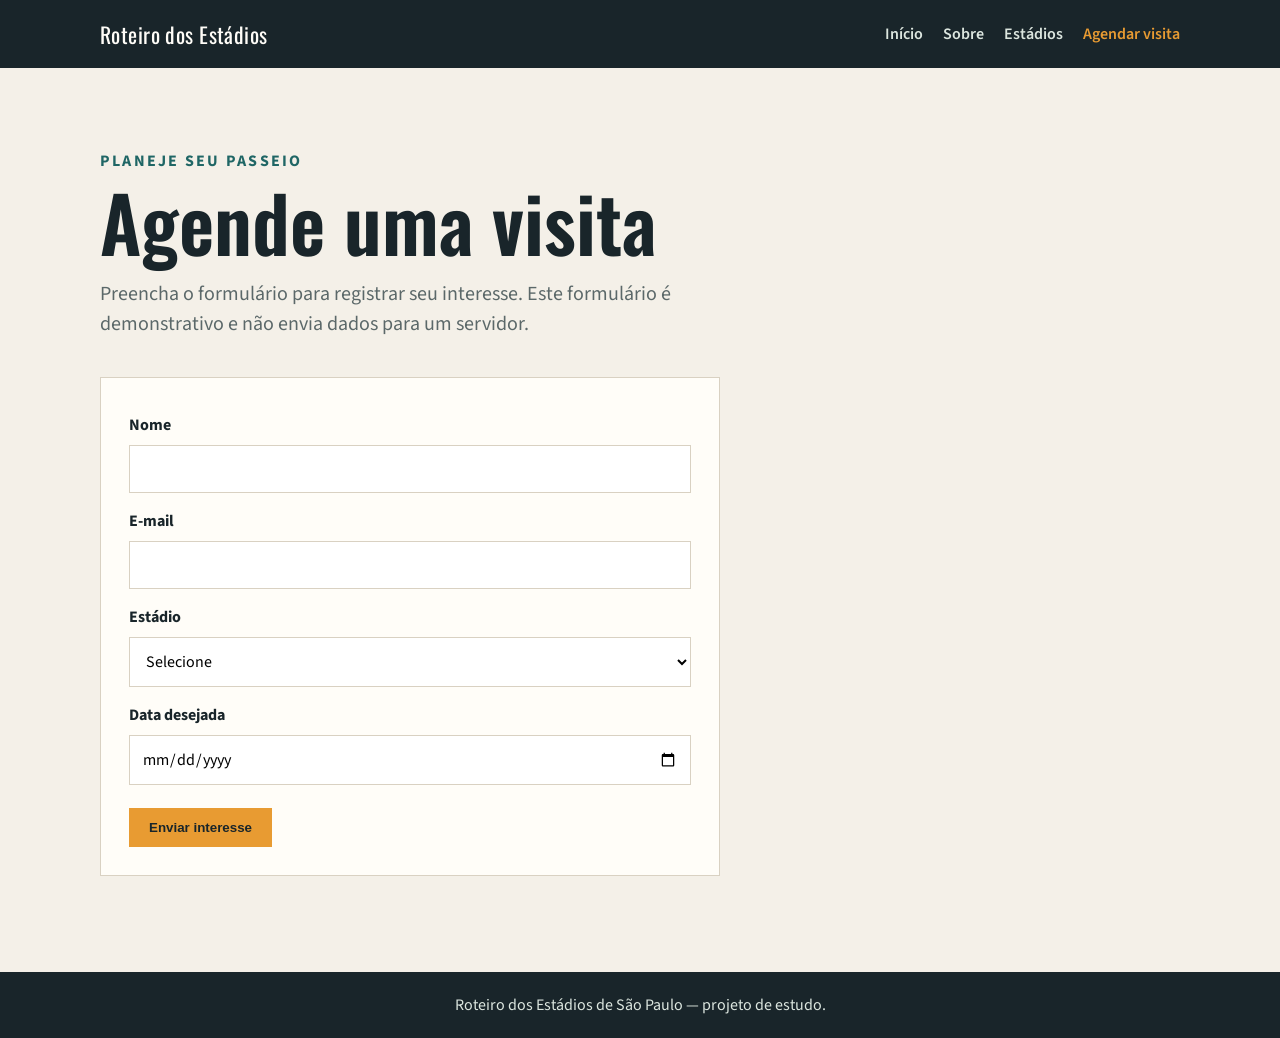
==== contato.html @ d47dc002 "|Criar paginas do site" ====
<!DOCTYPE html>
<html lang="pt-br">
<head>
  <meta charset="UTF-8" />
  <meta name="viewport" content="width=device-width, initial-scale=1.0" />
  <title>Agendar visita | Roteiro dos Estádios</title>
  <link rel="stylesheet" href="css/style.css" />
</head>
<body>
  <nav class="navbar">
    <div class="container nav-content">
      <a class="navbar-brand" href="inicio.html">Roteiro dos Estádios</a>
      <div class="nav-links">
        <a href="inicio.html">Início</a>
        <a href="sobre.html">Sobre</a>
        <a href="estadios.html">Estádios</a>
        <a class="active" href="contato.html">Agendar visita</a>
      </div>
    </div>
  </nav>

  <main class="page-content container">
    <p class="eyebrow">Planeje seu passeio</p>
    <h1>Agende uma visita</h1>
    <p class="lead">Preencha o formulário para registrar seu interesse. Este formulário é demonstrativo e não envia dados para um servidor.</p>
    <form class="visit-form" action="#" method="post">
      <label for="nome">Nome</label>
      <input id="nome" name="nome" type="text" required />
      <label for="email">E-mail</label>
      <input id="email" name="email" type="email" required />
      <label for="estadio">Estádio</label>
      <select id="estadio" name="estadio" required>
        <option value="">Selecione</option>
        <option>Neo Química Arena</option>
        <option>Allianz Parque</option>
        <option>Morumbis</option>
      </select>
      <label for="data">Data desejada</label>
      <input id="data" name="data" type="date" />
      <button class="btn-amber" type="submit">Enviar interesse</button>
    </form>
  </main>

  <footer><p>Roteiro dos Estádios de São Paulo — projeto de estudo.</p></footer>
</body>
</html>
---- css/style.css ----
@import url('https://fonts.googleapis.com/css2?family=Oswald:wght@600&family=Source+Sans+3:wght@400;600;700&display=swap');

:root {
  --ink: #19252a;
  --muted: #5b6869;
  --paper: #f4f0e8;
  --cream: #fffdf8;
  --amber: #e89b32;
  --teal: #1f6665;
  --line: #d9d1c2;
}

* { box-sizing: border-box; }
body { margin: 0; color: var(--ink); background: var(--paper); font-family: 'Source Sans 3', sans-serif; }
.container { width: min(1080px, calc(100% - 40px)); margin: 0 auto; }
.navbar { background: var(--ink); padding: 18px 0; }
.nav-content { display: flex; align-items: center; justify-content: space-between; gap: 24px; }
.navbar-brand { color: #fffdf8; font-family: Oswald, sans-serif; font-size: 1.35rem; text-decoration: none; letter-spacing: .02em; }
.nav-links { display: flex; flex-wrap: wrap; gap: 20px; }
.nav-links a { color: #dce6df; text-decoration: none; font-weight: 600; }
.nav-links a:hover, .nav-links .active { color: var(--amber); }
.page-content { min-height: calc(100vh - 142px); padding: 82px 0 96px; }
.eyebrow { margin: 0 0 12px; color: var(--teal); font-weight: 700; text-transform: uppercase; letter-spacing: .14em; }
h1, h2 { font-family: Oswald, sans-serif; font-weight: 600; }
h1 { max-width: 760px; margin: 0 0 20px; font-size: clamp(2.5rem, 6vw, 5rem); line-height: .98; }
h2 { margin: 0 0 10px; }
.lead { max-width: 680px; color: var(--muted); font-size: 1.25rem; line-height: 1.5; }
.content-grid { display: grid; grid-template-columns: repeat(2, 1fr); gap: 20px; margin-top: 48px; }
.info-panel, .stadium-item, .visit-form { background: var(--cream); border: 1px solid var(--line); }
.info-panel { padding: 28px; }
.info-panel p, .stadium-item p { color: var(--muted); line-height: 1.5; margin: 0; }
.stadium-list { margin-top: 44px; }
.stadium-item { display: flex; align-items: flex-start; gap: 28px; padding: 28px; border-bottom: 0; }
.stadium-item:last-child { border-bottom: 1px solid var(--line); }
.number { color: var(--amber); font-family: Oswald, sans-serif; font-size: 2rem; }
.visit-form { display: grid; gap: 9px; max-width: 620px; margin-top: 38px; padding: 28px; }
.visit-form label { font-weight: 700; margin-top: 8px; }
.visit-form input, .visit-form select { width: 100%; padding: 12px; border: 1px solid var(--line); background: #fff; font: inherit; }
.btn-amber { display: inline-block; width: fit-content; border: 0; padding: 12px 20px; margin-top: 14px; background: var(--amber); color: var(--ink); font-weight: 700; text-decoration: none; cursor: pointer; }
.btn-amber:hover { background: #f1b452; }
footer { padding: 22px 20px; background: var(--ink); color: #dce6df; text-align: center; }
footer p { margin: 0; }
@media (max-width: 680px) {
  .nav-content { align-items: flex-start; flex-direction: column; }
  .nav-links { gap: 10px 16px; }
  .page-content { padding-top: 56px; }
  .content-grid { grid-template-columns: 1fr; }
  .stadium-item { gap: 16px; }
}
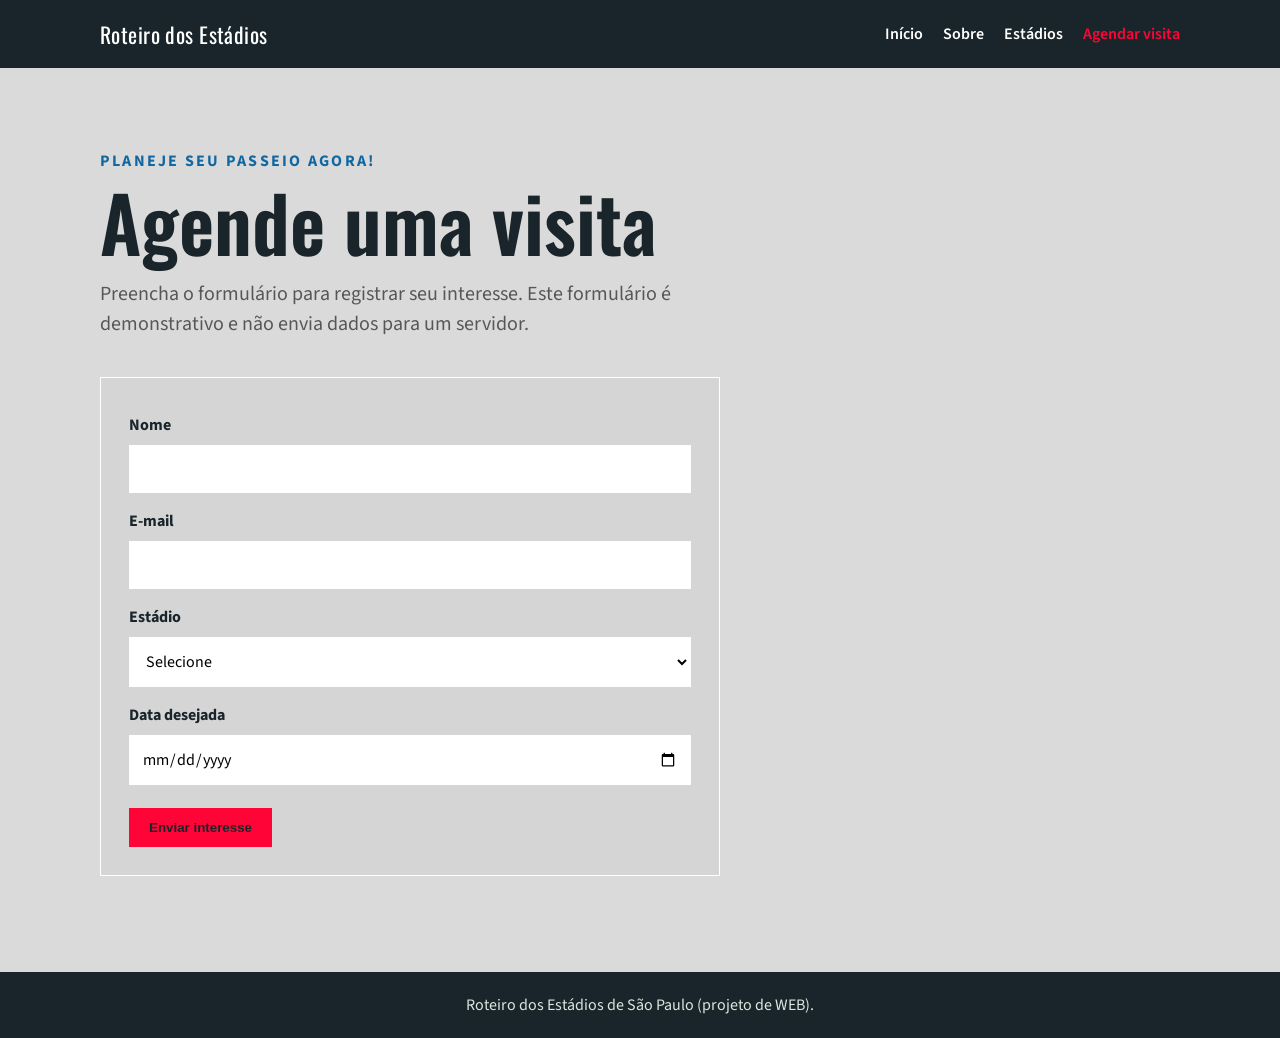
==== commit f3dc5193: "Av1 comclução" ====
--- a/contato.html
+++ b/contato.html
@@ -20,7 +20,7 @@
   </nav>
 
   <main class="page-content container">
-    <p class="eyebrow">Planeje seu passeio</p>
+    <p class="eyebrow">Planeje seu passeio agora!</p>
     <h1>Agende uma visita</h1>
     <p class="lead">Preencha o formulário para registrar seu interesse. Este formulário é demonstrativo e não envia dados para um servidor.</p>
     <form class="visit-form" action="#" method="post">
@@ -41,6 +41,6 @@
     </form>
   </main>
 
-  <footer><p>Roteiro dos Estádios de São Paulo — projeto de estudo.</p></footer>
+  <footer><p>Roteiro dos Estádios de São Paulo (projeto de WEB).</p></footer>
 </body>
 </html>
--- a/css/style.css
+++ b/css/style.css
@@ -2,12 +2,12 @@
 
 :root {
   --ink: #19252a;
-  --muted: #5b6869;
-  --paper: #f4f0e8;
-  --cream: #fffdf8;
-  --amber: #e89b32;
-  --teal: #1f6665;
-  --line: #d9d1c2;
+  --muted: #585757;
+  --paper: #dadada;
+  --cream: #d5d5d5;
+  --amber: #ff0537;
+  --teal: #1267a0;
+  --line: #ffffff;
 }
 
 * { box-sizing: border-box; }
@@ -15,9 +15,9 @@
 .container { width: min(1080px, calc(100% - 40px)); margin: 0 auto; }
 .navbar { background: var(--ink); padding: 18px 0; }
 .nav-content { display: flex; align-items: center; justify-content: space-between; gap: 24px; }
-.navbar-brand { color: #fffdf8; font-family: Oswald, sans-serif; font-size: 1.35rem; text-decoration: none; letter-spacing: .02em; }
+.navbar-brand { color: #ffffff; font-family: Oswald, sans-serif; font-size: 1.35rem; text-decoration: none; letter-spacing: .02em; }
 .nav-links { display: flex; flex-wrap: wrap; gap: 20px; }
-.nav-links a { color: #dce6df; text-decoration: none; font-weight: 600; }
+.nav-links a { color: #ffffff; text-decoration: none; font-weight: 600; }
 .nav-links a:hover, .nav-links .active { color: var(--amber); }
 .page-content { min-height: calc(100vh - 142px); padding: 82px 0 96px; }
 .eyebrow { margin: 0 0 12px; color: var(--teal); font-weight: 700; text-transform: uppercase; letter-spacing: .14em; }
@@ -26,6 +26,7 @@
 h2 { margin: 0 0 10px; }
 .lead { max-width: 680px; color: var(--muted); font-size: 1.25rem; line-height: 1.5; }
 .content-grid { display: grid; grid-template-columns: repeat(2, 1fr); gap: 20px; margin-top: 48px; }
+.card-img-top { width: 100%; height: 240px; object-fit: cover; }
 .info-panel, .stadium-item, .visit-form { background: var(--cream); border: 1px solid var(--line); }
 .info-panel { padding: 28px; }
 .info-panel p, .stadium-item p { color: var(--muted); line-height: 1.5; margin: 0; }
@@ -33,6 +34,15 @@
 .stadium-item { display: flex; align-items: flex-start; gap: 28px; padding: 28px; border-bottom: 0; }
 .stadium-item:last-child { border-bottom: 1px solid var(--line); }
 .number { color: var(--amber); font-family: Oswald, sans-serif; font-size: 2rem; }
+.stadium-table-section { margin-top: 64px; }
+.stadium-table-section h2 { font-size: 2rem; }
+.table-wrapper { overflow-x: auto; margin-top: 22px; background: var(--cream); border: 1px solid var(--line); }
+.stadium-table { width: 100%; min-width: 680px; border-collapse: collapse; text-align: left; }
+.stadium-table th, .stadium-table td { padding: 16px 18px; border-bottom: 1px solid var(--line); }
+.stadium-table thead th { background: var(--ink); color: var(--cream); font-weight: 700; }
+.stadium-table tbody th { font-weight: 700; }
+.stadium-table tbody tr:last-child th, .stadium-table tbody tr:last-child td { border-bottom: 0; }
+.stadium-table tbody tr:hover { background: #f8f3e9; }
 .visit-form { display: grid; gap: 9px; max-width: 620px; margin-top: 38px; padding: 28px; }
 .visit-form label { font-weight: 700; margin-top: 8px; }
 .visit-form input, .visit-form select { width: 100%; padding: 12px; border: 1px solid var(--line); background: #fff; font: inherit; }
@@ -46,4 +56,4 @@
   .page-content { padding-top: 56px; }
   .content-grid { grid-template-columns: 1fr; }
   .stadium-item { gap: 16px; }
-}
+}
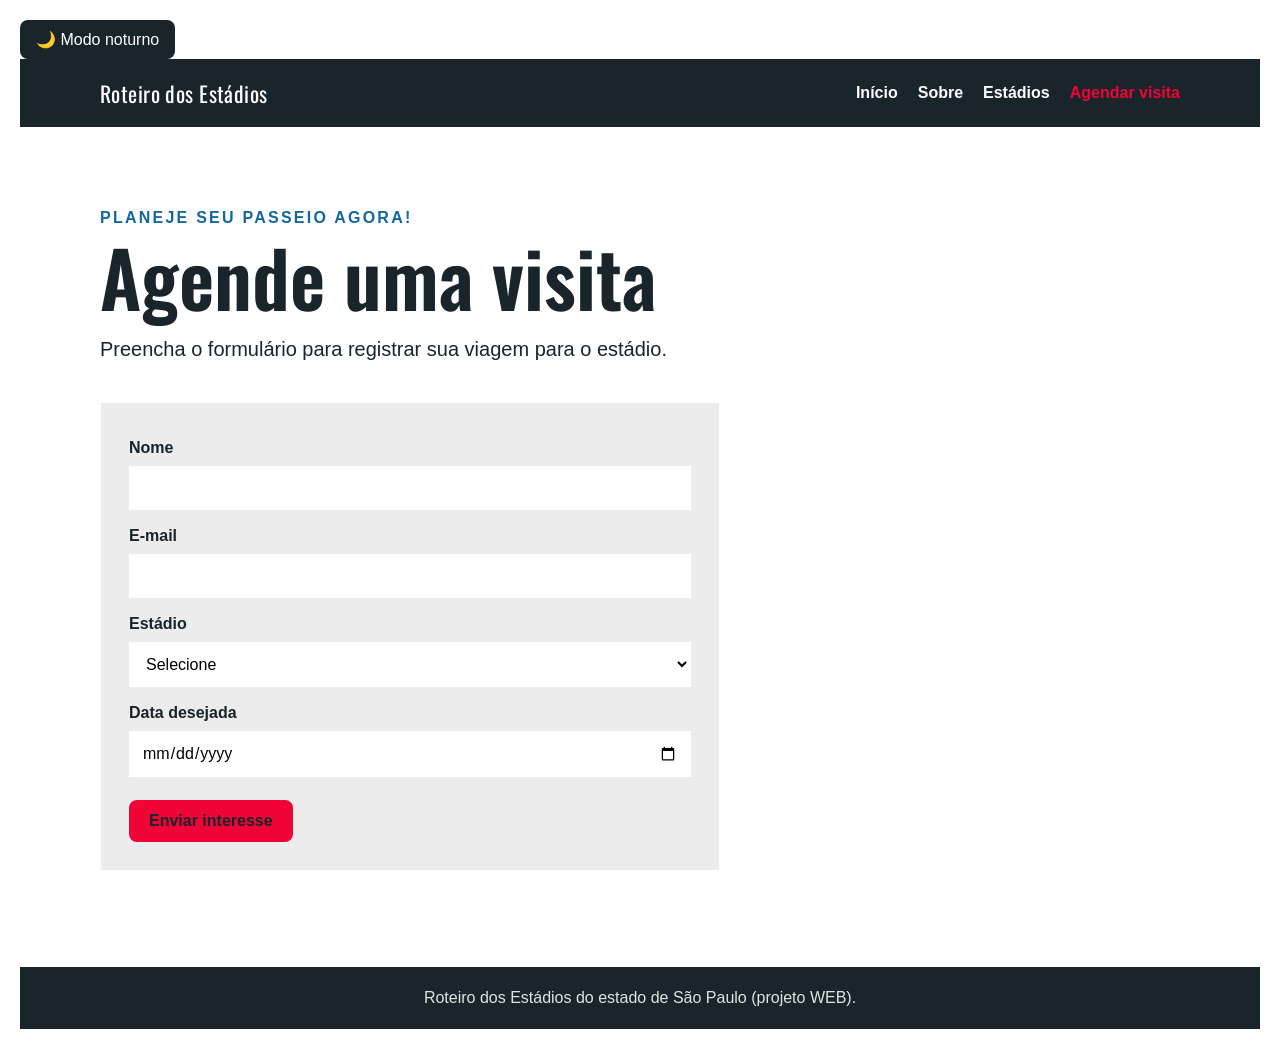
==== commit bc383138: "Modernizado e completo." ====
--- a/contato.html
+++ b/contato.html
@@ -7,6 +7,66 @@
   <link rel="stylesheet" href="css/style.css" />
 </head>
 <body>
+
+
+<!DOCTYPE html>
+<html lang="pt-BR">
+<head>
+    <meta charset="UTF-8">
+    <meta name="viewport" content="width=device-width, initial-scale=1.0">
+    <title>Meu site</title>
+
+    <style>
+        body {
+            background-color: white;
+            color: #19252a;
+            font-family: Arial, sans-serif;
+            transition: 0.3s;
+            padding: 20px;
+        }
+
+        /* Estilo do modo noturno */
+        body.dark {
+            background-color: #19252a;
+            color: white;
+        }
+
+        button {
+            padding: 10px 16px;
+            border: none;
+            border-radius: 8px;
+            cursor: pointer;
+            background-color: #19252a;
+            color: white;
+            font-size: 16px;
+        }
+    </style>
+</head>
+
+<body>
+
+    <button id="botaoTema" onclick="alternarTema()">
+        🌙 Modo noturno
+    </button>
+
+    <script>
+        function alternarTema() {
+            document.body.classList.toggle("dark");
+
+            const botao = document.getElementById("botaoTema");
+
+            if (document.body.classList.contains("dark")) {
+                botao.textContent = "☀️ Modo claro";
+            } else {
+                botao.textContent = "🌙 Modo noturno";
+            }
+        }
+    </script>
+
+</body>
+</html>
+
+
   <nav class="navbar">
     <div class="container nav-content">
       <a class="navbar-brand" href="inicio.html">Roteiro dos Estádios</a>
@@ -22,7 +82,7 @@
   <main class="page-content container">
     <p class="eyebrow">Planeje seu passeio agora!</p>
     <h1>Agende uma visita</h1>
-    <p class="lead">Preencha o formulário para registrar seu interesse. Este formulário é demonstrativo e não envia dados para um servidor.</p>
+    <p class="lead">Preencha o formulário para registrar sua viagem para o estádio.</p>
     <form class="visit-form" action="#" method="post">
       <label for="nome">Nome</label>
       <input id="nome" name="nome" type="text" required />
@@ -32,8 +92,14 @@
       <select id="estadio" name="estadio" required>
         <option value="">Selecione</option>
         <option>Neo Química Arena</option>
-        <option>Allianz Parque</option>
-        <option>Morumbis</option>
+        <option>Nubank Parque</option>
+        <option>MorumBIS</option>
+        <option>Urbano Caldeira (Vila Belmiro)</option>
+        <option>Moisés Lucarelli</option>
+        <option>Brinco de Ouro da Princesa</option>
+        <option>Conde Rodolfo Crespi (Rua Javari)</option>
+        <option>Bruno José Daniel (Brunão)</option>
+        <option>Paulo Machado de Carvalho (Pacaembu)</option>
       </select>
       <label for="data">Data desejada</label>
       <input id="data" name="data" type="date" />
@@ -41,6 +107,6 @@
     </form>
   </main>
 
-  <footer><p>Roteiro dos Estádios de São Paulo (projeto de WEB).</p></footer>
+  <footer><p>Roteiro dos Estádios do estado de São Paulo (projeto WEB).</p></footer>
 </body>
 </html>
--- a/css/style.css
+++ b/css/style.css
@@ -2,10 +2,10 @@
 
 :root {
   --ink: #19252a;
-  --muted: #585757;
-  --paper: #dadada;
-  --cream: #d5d5d5;
-  --amber: #ff0537;
+  --muted: #19252a;
+  --paper: #ffffff;
+  --cream: #ececec;
+  --amber: #f00437;
   --teal: #1267a0;
   --line: #ffffff;
 }
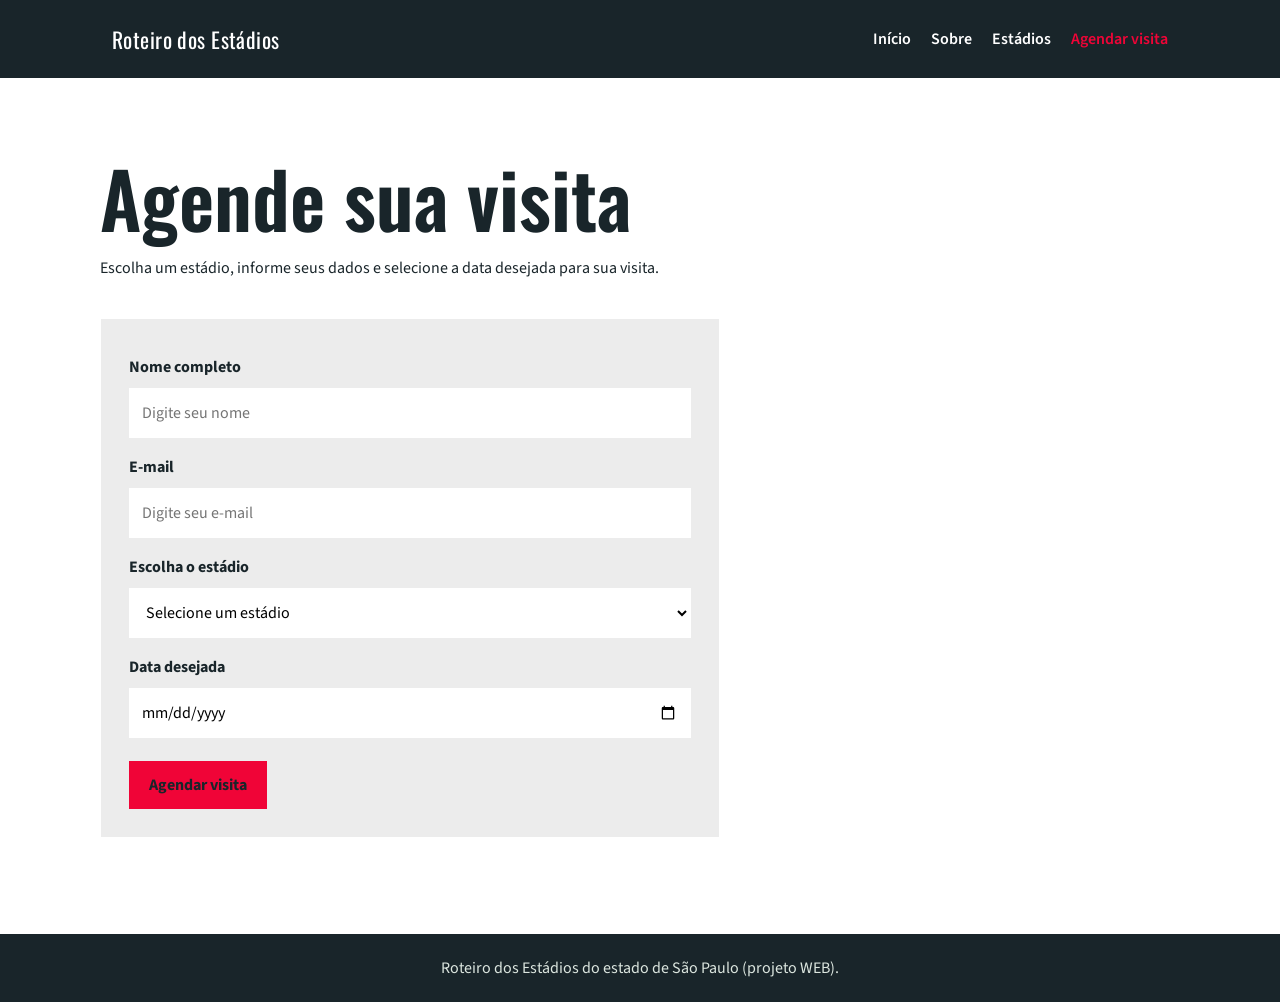
==== commit 4ea83287: "Finalização da AV1" ====
--- a/contato.html
+++ b/contato.html
@@ -1,112 +1,131 @@
+
 <!DOCTYPE html>
 <html lang="pt-br">
 <head>
-  <meta charset="UTF-8" />
-  <meta name="viewport" content="width=device-width, initial-scale=1.0" />
-  <title>Agendar visita | Roteiro dos Estádios</title>
-  <link rel="stylesheet" href="css/style.css" />
-</head>
-<body>
-
-
-<!DOCTYPE html>
-<html lang="pt-BR">
-<head>
     <meta charset="UTF-8">
     <meta name="viewport" content="width=device-width, initial-scale=1.0">
-    <title>Meu site</title>
 
-    <style>
-        body {
-            background-color: white;
-            color: #19252a;
-            font-family: Arial, sans-serif;
-            transition: 0.3s;
-            padding: 20px;
-        }
+    <title>Agendar visita | Roteiro dos Estádios</title>
 
-        /* Estilo do modo noturno */
-        body.dark {
-            background-color: #19252a;
-            color: white;
-        }
+    <link href="https://fonts.googleapis.com/css2?family=Oswald:wght@600&family=Source+Sans+3&display=swap" rel="stylesheet">
 
-        button {
-            padding: 10px 16px;
-            border: none;
-            border-radius: 8px;
-            cursor: pointer;
-            background-color: #19252a;
-            color: white;
-            font-size: 16px;
-        }
-    </style>
+    <link href="https://cdn.jsdelivr.net/npm/bootstrap@5.3.3/dist/css/bootstrap.min.css" rel="stylesheet">
+
+    <link rel="stylesheet" href="css/style.css">
 </head>
 
 <body>
 
-    <button id="botaoTema" onclick="alternarTema()">
-        🌙 Modo noturno
-    </button>
+    <nav class="navbar">
+        <div class="container nav-content">
+            <a class="navbar-brand" href="inicio.html">Roteiro dos Estádios</a>
+
+            <div class="nav-links">
+                <a href="inicio.html">Início</a>
+                <a href="sobre.html">Sobre</a>
+                <a href="estadios.html">Estádios</a>
+                <a class="active" href="contato.html">Agendar visita</a>
+            </div>
+        </div>
+    </nav>
+
+    <main class="container page-content">
+
+        <h1>Agende sua visita</h1>
+
+        <p>
+            Escolha um estádio, informe seus dados e selecione a data desejada
+            para sua visita.
+        </p>
+
+        <form class="visit-form" id="formVisita">
+
+            <label for="nome">Nome completo</label>
+            <input
+                type="text"
+                id="nome"
+                name="nome"
+                placeholder="Digite seu nome"
+                required
+            >
+
+            <label for="email">E-mail</label>
+            <input
+                type="email"
+                id="email"
+                name="email"
+                placeholder="Digite seu e-mail"
+                required
+            >
+
+            <label for="estadio">Escolha o estádio</label>
+            <select id="estadio" name="estadio" required>
+                <option value="">Selecione um estádio</option>
+                <option>Neo Química Arena</option>
+                <option>Nubank Parque</option>
+                <option>MorumBIS</option>
+                <option>Urbano Caldeira</option>
+                <option>Moisés Lucarelli</option>
+                <option>Brinco de Ouro da Princesa</option>
+                <option>Conde Rodolfo Crespi</option>
+                <option>Bruno José Daniel</option>
+                <option>Paulo Machado de Carvalho</option>
+            </select>
+
+            <label for="data">Data desejada</label>
+            <input
+                type="date"
+                id="data"
+                name="data"
+                required
+            >
+
+            <button type="submit" class="btn-amber">
+                Agendar visita
+            </button>
+
+        </form>
+
+    </main>
+
+    <footer>
+        <p>Roteiro dos Estádios do estado de São Paulo (projeto WEB).</p>
+    </footer>
 
     <script>
-        function alternarTema() {
-            document.body.classList.toggle("dark");
+        const cadastro = document.getElementById("formVisita");
 
-            const botao = document.getElementById("botaoTema");
+        cadastro.addEventListener("submit", function(event) {
 
-            if (document.body.classList.contains("dark")) {
-                botao.textContent = "☀️ Modo claro";
-            } else {
-                botao.textContent = "🌙 Modo noturno";
+            event.preventDefault();
+
+            const nome = document.getElementById("nome").value;
+            const email = document.getElementById("email").value;
+            const estadio = document.getElementById("estadio").value;
+            const data = document.getElementById("data").value;
+
+            const hoje = new Date();
+            hoje.setHours(0, 0, 0, 0);
+
+            const dataEscolhida = new Date(data + "T00:00:00");
+
+            if (dataEscolhida < hoje) {
+                alert("Escolha uma data válida para sua visita!");
+                return;
             }
-        }
+
+            alert(`Agendamento realizado com sucesso, ${nome}!
+
+Estádio: ${estadio}
+Data: ${data.split("-").reverse().join("/")}
+
+Obrigado por utilizar o Roteiro dos Estádios!`);
+
+            cadastro.reset();
+
+        });
     </script>
+    <script src="JS/index.js"></script>
 
 </body>
 </html>
-
-
-  <nav class="navbar">
-    <div class="container nav-content">
-      <a class="navbar-brand" href="inicio.html">Roteiro dos Estádios</a>
-      <div class="nav-links">
-        <a href="inicio.html">Início</a>
-        <a href="sobre.html">Sobre</a>
-        <a href="estadios.html">Estádios</a>
-        <a class="active" href="contato.html">Agendar visita</a>
-      </div>
-    </div>
-  </nav>
-
-  <main class="page-content container">
-    <p class="eyebrow">Planeje seu passeio agora!</p>
-    <h1>Agende uma visita</h1>
-    <p class="lead">Preencha o formulário para registrar sua viagem para o estádio.</p>
-    <form class="visit-form" action="#" method="post">
-      <label for="nome">Nome</label>
-      <input id="nome" name="nome" type="text" required />
-      <label for="email">E-mail</label>
-      <input id="email" name="email" type="email" required />
-      <label for="estadio">Estádio</label>
-      <select id="estadio" name="estadio" required>
-        <option value="">Selecione</option>
-        <option>Neo Química Arena</option>
-        <option>Nubank Parque</option>
-        <option>MorumBIS</option>
-        <option>Urbano Caldeira (Vila Belmiro)</option>
-        <option>Moisés Lucarelli</option>
-        <option>Brinco de Ouro da Princesa</option>
-        <option>Conde Rodolfo Crespi (Rua Javari)</option>
-        <option>Bruno José Daniel (Brunão)</option>
-        <option>Paulo Machado de Carvalho (Pacaembu)</option>
-      </select>
-      <label for="data">Data desejada</label>
-      <input id="data" name="data" type="date" />
-      <button class="btn-amber" type="submit">Enviar interesse</button>
-    </form>
-  </main>
-
-  <footer><p>Roteiro dos Estádios do estado de São Paulo (projeto WEB).</p></footer>
-</body>
-</html>
--- a/css/style.css
+++ b/css/style.css
@@ -56,4 +56,5 @@
   .page-content { padding-top: 56px; }
   .content-grid { grid-template-columns: 1fr; }
   .stadium-item { gap: 16px; }
-}+  
+}
